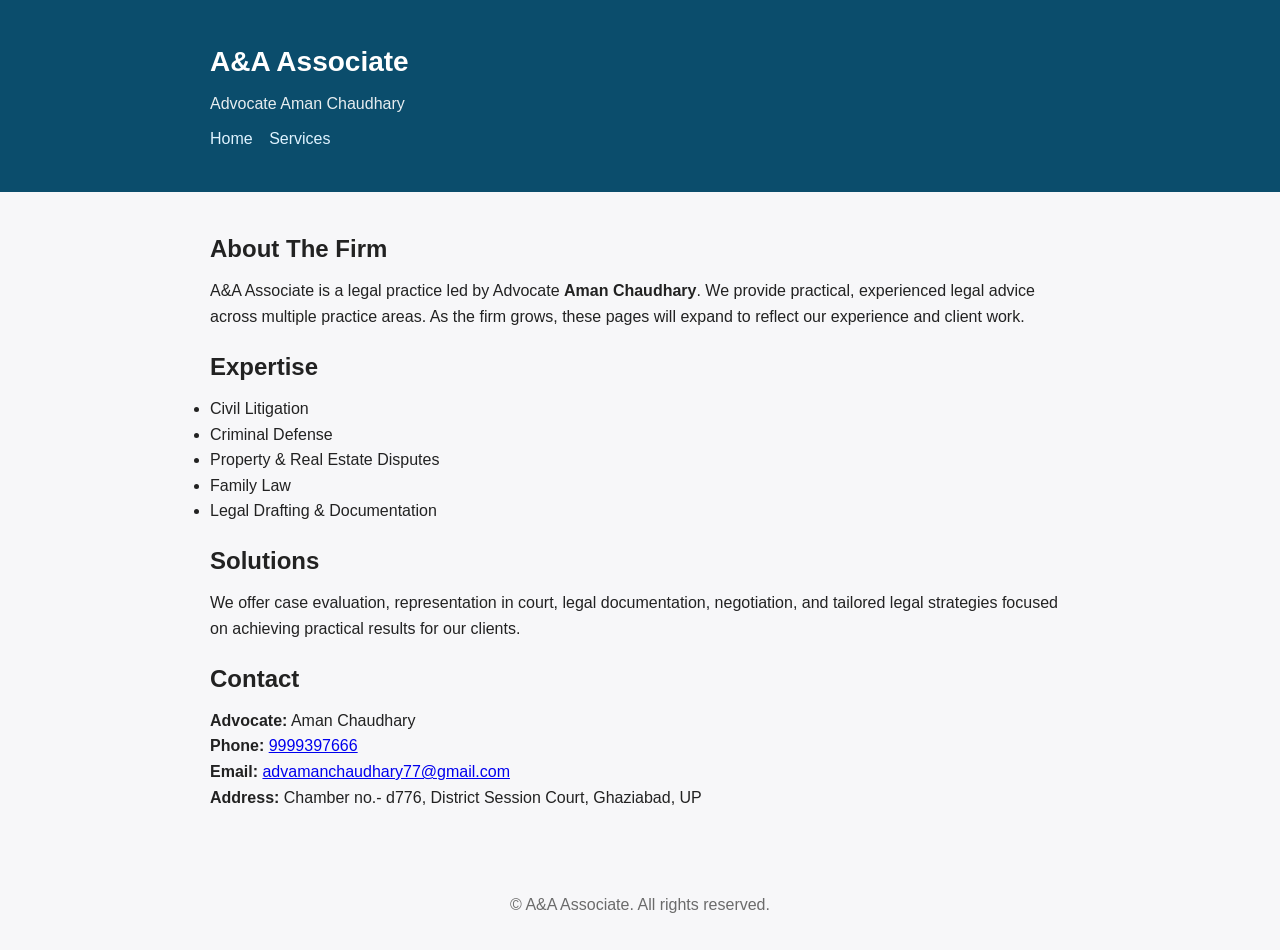
==== index.html @ 0ae59a44 "Initial commit: A&A Associate website" ====
<!doctype html>
<html lang="en">
<head>
  <meta charset="utf-8" />
  <meta name="viewport" content="width=device-width,initial-scale=1" />
  <title>A&A Associate — Aman Chaudhary</title>
  <link rel="stylesheet" href="css/style.css">
</head>
<body>
  <header class="site-header">
    <div class="container">
      <h1>A&amp;A Associate</h1>
      <p class="tagline">Advocate Aman Chaudhary</p>
      <nav>
        <a href="index.html">Home</a>
        <a href="services.html">Services</a>
      </nav>
    </div>
  </header>

  <main class="container">
    <section id="about">
      <h2>About The Firm</h2>
      <p>A&amp;A Associate is a legal practice led by Advocate <strong>Aman Chaudhary</strong>. We provide practical, experienced legal advice across multiple practice areas. As the firm grows, these pages will expand to reflect our experience and client work.</p>
    </section>

    <section id="expertise">
      <h2>Expertise</h2>
      <ul>
        <li>Civil Litigation</li>
        <li>Criminal Defense</li>
        <li>Property &amp; Real Estate Disputes</li>
        <li>Family Law</li>
        <li>Legal Drafting &amp; Documentation</li>
      </ul>
    </section>

    <section id="solutions">
      <h2>Solutions</h2>
      <p>We offer case evaluation, representation in court, legal documentation, negotiation, and tailored legal strategies focused on achieving practical results for our clients.</p>
    </section>

    <section id="contact">
      <h2>Contact</h2>
      <p><strong>Advocate:</strong> Aman Chaudhary</p>
      <p><strong>Phone:</strong> <a href="tel:+919999397666">9999397666</a></p>
      <p><strong>Email:</strong> <a href="mailto:advamanchaudhary77@gmail.com">advamanchaudhary77@gmail.com</a></p>
      <p><strong>Address:</strong> Chamber no.- d776, District Session Court, Ghaziabad, UP</p>
    </section>
  </main>

  <footer class="site-footer">
    <div class="container">
      <p>&copy; A&amp;A Associate. All rights reserved.</p>
    </div>
  </footer>
</body>
</html>
---- css/style.css ----
*{box-sizing:border-box;margin:0;padding:0;font-family:Arial,Helvetica,sans-serif}
body{background:#f7f7f9;color:#222;line-height:1.6}
.container{max-width:900px;margin:0 auto;padding:20px}
.site-header{background:#0b4d6c;color:#fff;padding:20px 0}
.site-header h1{margin:0;font-size:28px}
.site-header .tagline{margin-top:6px;opacity:.9}
.site-header nav{margin-top:10px}
.site-header nav a{color:#dff3ff;margin-right:12px;text-decoration:none}
main h2{margin:18px 0 10px}
.services-list{list-style:none;margin-top:12px}
.services-list li{background:#fff;border:1px solid #e3e6ea;padding:12px;margin-bottom:10px;border-radius:6px}
.site-footer{margin-top:30px;padding:12px 0;text-align:center;color:#6b6b6b}
@media (max-width:600px){.container{padding:12px}.site-header h1{font-size:20px}}
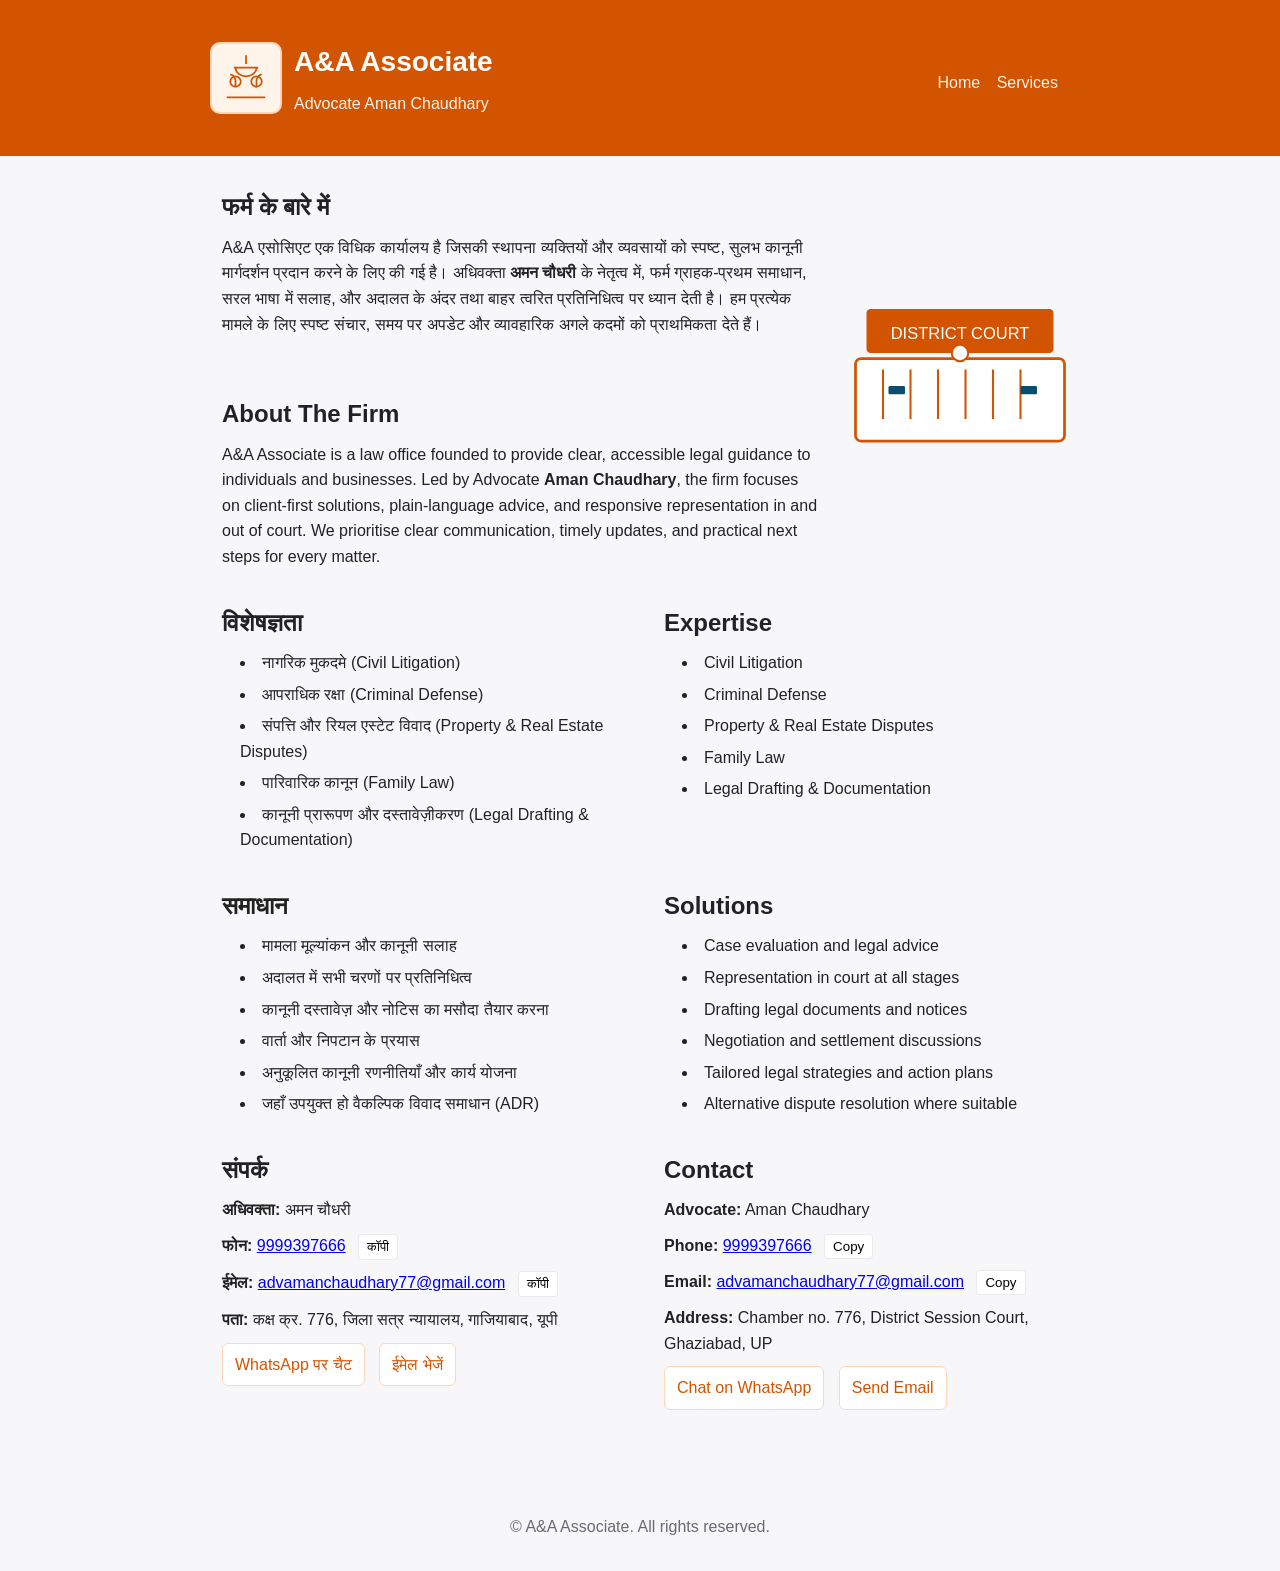
==== commit ce342756: "Initial commit for A&A Associate website" ====
--- a/index.html
+++ b/index.html
@@ -8,45 +8,129 @@
 </head>
 <body>
   <header class="site-header">
-    <div class="container">
-      <h1>A&amp;A Associate</h1>
-      <p class="tagline">Advocate Aman Chaudhary</p>
-      <nav>
+    <div class="container header-inner">
+      <div class="brand">
+        <img src="images/justice.svg" alt="Justice logo" class="logo-icon logo-justice">
+        <div>
+          <h1>A&amp;A Associate</h1>
+          <p class="tagline">Advocate Aman Chaudhary</p>
+        </div>
+      </div>
+      <nav class="main-nav">
         <a href="index.html">Home</a>
         <a href="services.html">Services</a>
       </nav>
+      <button class="nav-toggle" aria-label="Toggle navigation">☰</button>
     </div>
   </header>
 
   <main class="container">
     <section id="about">
-      <h2>About The Firm</h2>
-      <p>A&amp;A Associate is a legal practice led by Advocate <strong>Aman Chaudhary</strong>. We provide practical, experienced legal advice across multiple practice areas. As the firm grows, these pages will expand to reflect our experience and client work.</p>
+      <div class="about-grid">
+        <div class="about-text">
+            <div class="bilingual stacked">
+              <div class="col hi">
+                <h2>फर्म के बारे में</h2>
+                <p>A&amp;A एसोसिएट एक विधिक कार्यालय है जिसकी स्थापना व्यक्तियों और व्यवसायों को स्पष्ट, सुलभ कानूनी मार्गदर्शन प्रदान करने के लिए की गई है। अधिवक्ता <strong>अमन चौधरी</strong> के नेतृत्व में, फर्म ग्राहक-प्रथम समाधान, सरल भाषा में सलाह, और अदालत के अंदर तथा बाहर त्वरित प्रतिनिधित्व पर ध्यान देती है। हम प्रत्येक मामले के लिए स्पष्ट संचार, समय पर अपडेट और व्यावहारिक अगले कदमों को प्राथमिकता देते हैं।</p>
+              </div>
+              <div class="col en">
+                <h2>About The Firm</h2>
+                <p>A&amp;A Associate is a law office founded to provide clear, accessible legal guidance to individuals and businesses. Led by Advocate <strong>Aman Chaudhary</strong>, the firm focuses on client-first solutions, plain-language advice, and responsive representation in and out of court. We prioritise clear communication, timely updates, and practical next steps for every matter.</p>
+              </div>
+            </div>
+        </div>
+        <div class="about-image">
+          <img src="images/courtroom.svg" alt="Courtroom illustration">
+        </div>
+      </div>
     </section>
 
     <section id="expertise">
-      <h2>Expertise</h2>
-      <ul>
-        <li>Civil Litigation</li>
-        <li>Criminal Defense</li>
-        <li>Property &amp; Real Estate Disputes</li>
-        <li>Family Law</li>
-        <li>Legal Drafting &amp; Documentation</li>
-      </ul>
+      <button class="accordion">Practice Areas</button>
+      <div class="panel">
+          <div class="bilingual">
+            <div class="col hi">
+              <h2>विशेषज्ञता</h2>
+              <ul class="bullet-list">
+                <li>नागरिक मुकदमे (Civil Litigation)</li>
+                <li>आपराधिक रक्षा (Criminal Defense)</li>
+                <li>संपत्ति और रियल एस्टेट विवाद (Property &amp; Real Estate Disputes)</li>
+                <li>पारिवारिक कानून (Family Law)</li>
+                <li>कानूनी प्रारूपण और दस्तावेज़ीकरण (Legal Drafting &amp; Documentation)</li>
+              </ul>
+            </div>
+            <div class="col en">
+                <h2>Expertise</h2>
+                <ul class="bullet-list">
+                  <li>Civil Litigation</li>
+                  <li>Criminal Defense</li>
+                  <li>Property &amp; Real Estate Disputes</li>
+                  <li>Family Law</li>
+                  <li>Legal Drafting &amp; Documentation</li>
+                </ul>
+            </div>
+          </div>
+      </div>
     </section>
 
     <section id="solutions">
-      <h2>Solutions</h2>
-      <p>We offer case evaluation, representation in court, legal documentation, negotiation, and tailored legal strategies focused on achieving practical results for our clients.</p>
+      <button class="accordion">How We Help</button>
+      <div class="panel">
+          <div class="bilingual">
+            <div class="col hi">
+              <h2>समाधान</h2>
+              <ul class="bullet-list">
+                <li>मामला मूल्यांकन और कानूनी सलाह</li>
+                <li>अदालत में सभी चरणों पर प्रतिनिधित्व</li>
+                <li>कानूनी दस्तावेज़ और नोटिस का मसौदा तैयार करना</li>
+                <li>वार्ता और निपटान के प्रयास</li>
+                <li>अनुकूलित कानूनी रणनीतियाँ और कार्य योजना</li>
+                <li> जहाँ उपयुक्त हो वैकल्पिक विवाद समाधान (ADR)</li>
+              </ul>
+            </div>
+            <div class="col en">
+              <h2>Solutions</h2>
+              <ul class="bullet-list">
+                <li>Case evaluation and legal advice</li>
+                <li>Representation in court at all stages</li>
+                <li>Drafting legal documents and notices</li>
+                <li>Negotiation and settlement discussions</li>
+                <li>Tailored legal strategies and action plans</li>
+                <li>Alternative dispute resolution where suitable</li>
+              </ul>
+            </div>
+          </div>
+      </div>
     </section>
 
     <section id="contact">
-      <h2>Contact</h2>
-      <p><strong>Advocate:</strong> Aman Chaudhary</p>
-      <p><strong>Phone:</strong> <a href="tel:+919999397666">9999397666</a></p>
-      <p><strong>Email:</strong> <a href="mailto:advamanchaudhary77@gmail.com">advamanchaudhary77@gmail.com</a></p>
-      <p><strong>Address:</strong> Chamber no.- d776, District Session Court, Ghaziabad, UP</p>
+      <div class="bilingual">
+        <div class="col hi">
+          <h2>संपर्क</h2>
+          <p><strong>अधिवक्ता:</strong> अमन चौधरी</p>
+          <p><strong>फोन:</strong> <a href="tel:+919999397666">9999397666</a> <button class="copy-btn" data-copy="9999397666">कॉपी</button></p>
+          <p><strong>ईमेल:</strong> <a href="mailto:advamanchaudhary77@gmail.com">advamanchaudhary77@gmail.com</a> <button class="copy-btn" data-copy="advamanchaudhary77@gmail.com">कॉपी</button></p>
+          <p><strong>पता:</strong> कक्ष क्र. 776, जिला सत्र न्यायालय, गाजियाबाद, यूपी</p>
+          <p class="contact-shortcuts">
+            <a class="shortcut-btn" href="https://api.whatsapp.com/send?phone=919999397666" target="_blank" rel="noopener">WhatsApp पर चैट</a>
+            <a class="shortcut-btn" href="mailto:advamanchaudhary77@gmail.com">ईमेल भेजें</a>
+          </p>
+        </div>
+        <div class="col en">
+          <h2>Contact</h2>
+          <p><strong>Advocate:</strong> Aman Chaudhary</p>
+          <p><strong>Phone:</strong> <a href="tel:+919999397666">9999397666</a> <button class="copy-btn" data-copy="9999397666">Copy</button></p>
+          <p><strong>Email:</strong> <a href="mailto:advamanchaudhary77@gmail.com">advamanchaudhary77@gmail.com</a> <button class="copy-btn" data-copy="advamanchaudhary77@gmail.com">Copy</button></p>
+          <p><strong>Address:</strong> Chamber no. 776, District Session Court, Ghaziabad, UP</p>
+          <p class="contact-shortcuts">
+            <a class="shortcut-btn" href="https://api.whatsapp.com/send?phone=919999397666" target="_blank" rel="noopener">Chat on WhatsApp</a>
+            <a class="shortcut-btn" href="mailto:advamanchaudhary77@gmail.com">Send Email</a>
+          </p>
+        </div>
+      </div>
     </section>
+
+    
   </main>
 
   <footer class="site-footer">
@@ -54,5 +138,6 @@
       <p>&copy; A&amp;A Associate. All rights reserved.</p>
     </div>
   </footer>
+  <script src="js/script.js"></script>
 </body>
 </html>
--- a/css/style.css
+++ b/css/style.css
@@ -1,13 +1,63 @@
 *{box-sizing:border-box;margin:0;padding:0;font-family:Arial,Helvetica,sans-serif}
 body{background:#f7f7f9;color:#222;line-height:1.6}
 .container{max-width:900px;margin:0 auto;padding:20px}
-.site-header{background:#0b4d6c;color:#fff;padding:20px 0}
+.site-header{background:#d35400;color:#fff;padding:20px 0}
 .site-header h1{margin:0;font-size:28px}
-.site-header .tagline{margin-top:6px;opacity:.9}
+.site-header .tagline{margin-top:6px;opacity:.95}
 .site-header nav{margin-top:10px}
-.site-header nav a{color:#dff3ff;margin-right:12px;text-decoration:none}
+.site-header nav a{color:#fff4ea;margin-right:12px;text-decoration:none}
+/* Header layout with icon */
+.header-inner{display:flex;align-items:center;gap:16px;justify-content:space-between}
+.brand{display:flex;align-items:center;gap:12px}
+.logo-icon{width:56px;height:56px}
+.logo-justice{width:72px;height:72px;border-radius:10px;padding:6px;background:#fff4ea;border:2px solid #ffd6b8}
+.main-nav a{color:#fff4ea;margin-right:12px;text-decoration:none}
+.nav-toggle{display:none;background:transparent;border:0;color:#fff;font-size:22px}
+
+/* Bilingual two-column layout */
+.bilingual{display:flex;gap:24px;align-items:flex-start;flex-wrap:wrap}
+.bilingual .col{flex:1;min-width:260px;padding:12px}
+.bilingual.stacked{flex-direction:column}
+.bilingual .col.en h2,.bilingual .col.hi h2{margin:0 0 8px;padding:0}
+.bilingual .col p,.bilingual .col ul,.bilingual-rows .cell > div{margin:0 0 10px}
+/* Ensure any leftover accordion panel content is visible */
+.panel{display:block;max-height:none;padding:0;border:0;background:transparent}
+/* hide leftover accordion buttons (content now visible) */
+.accordion{display:none}
+
+/* Bilingual rows grid: align English and Hindi cells side-by-side */
+.bilingual-rows{display:grid;grid-template-columns:1fr 1fr;gap:18px 24px;align-items:start}
+.bilingual-rows .cell{padding:12px 14px;background:rgba(255,255,255,0.02);border-radius:6px;display:flex;flex-direction:column;justify-content:flex-start}
+.bilingual-rows .cell strong{display:block;color:#d35400;margin-bottom:8px}
+.bilingual-rows .cell.hi{direction:ltr;text-align:left}
+
+/* Copy button */
+.copy-btn{margin-left:8px;padding:4px 8px;border-radius:4px;border:1px solid rgba(0,0,0,0.08);background:#fff;cursor:pointer}
+
+/* About section grid */
+.about-grid{display:flex;gap:18px;align-items:center}
+.about-text{flex:1}
+.about-image img{width:220px;max-width:45vw;border-radius:8px}
+
+/* Shortcut buttons */
+.contact-shortcuts{margin-top:10px}
+.shortcut-btn{display:inline-block;margin-right:10px;padding:8px 12px;background:#fff;color:#d35400;border-radius:6px;text-decoration:none;border:1px solid #ffd6b8}
+.contact-shortcuts small{display:block;margin-top:8px;color:#666}
+
+/* services list accents */
+.services-list li{background:#fff;border:1px solid #ffd6b8;padding:12px;margin-bottom:10px;border-radius:6px}
+.services-list li h3{color:#d35400}
+
+/* generic bullet list styling */
+.bullet-list{list-style:disc inside;margin:8px 0;padding-left:18px;color:#222}
+.bullet-list li{margin:6px 0}
+
 main h2{margin:18px 0 10px}
 .services-list{list-style:none;margin-top:12px}
 .services-list li{background:#fff;border:1px solid #e3e6ea;padding:12px;margin-bottom:10px;border-radius:6px}
 .site-footer{margin-top:30px;padding:12px 0;text-align:center;color:#6b6b6b}
-@media (max-width:600px){.container{padding:12px}.site-header h1{font-size:20px}}+@media (max-width:600px){.container{padding:12px}.site-header h1{font-size:20px}}
+@media (max-width:760px){
+	.main-nav{display:none}
+	.nav-toggle{display:block}
+}
